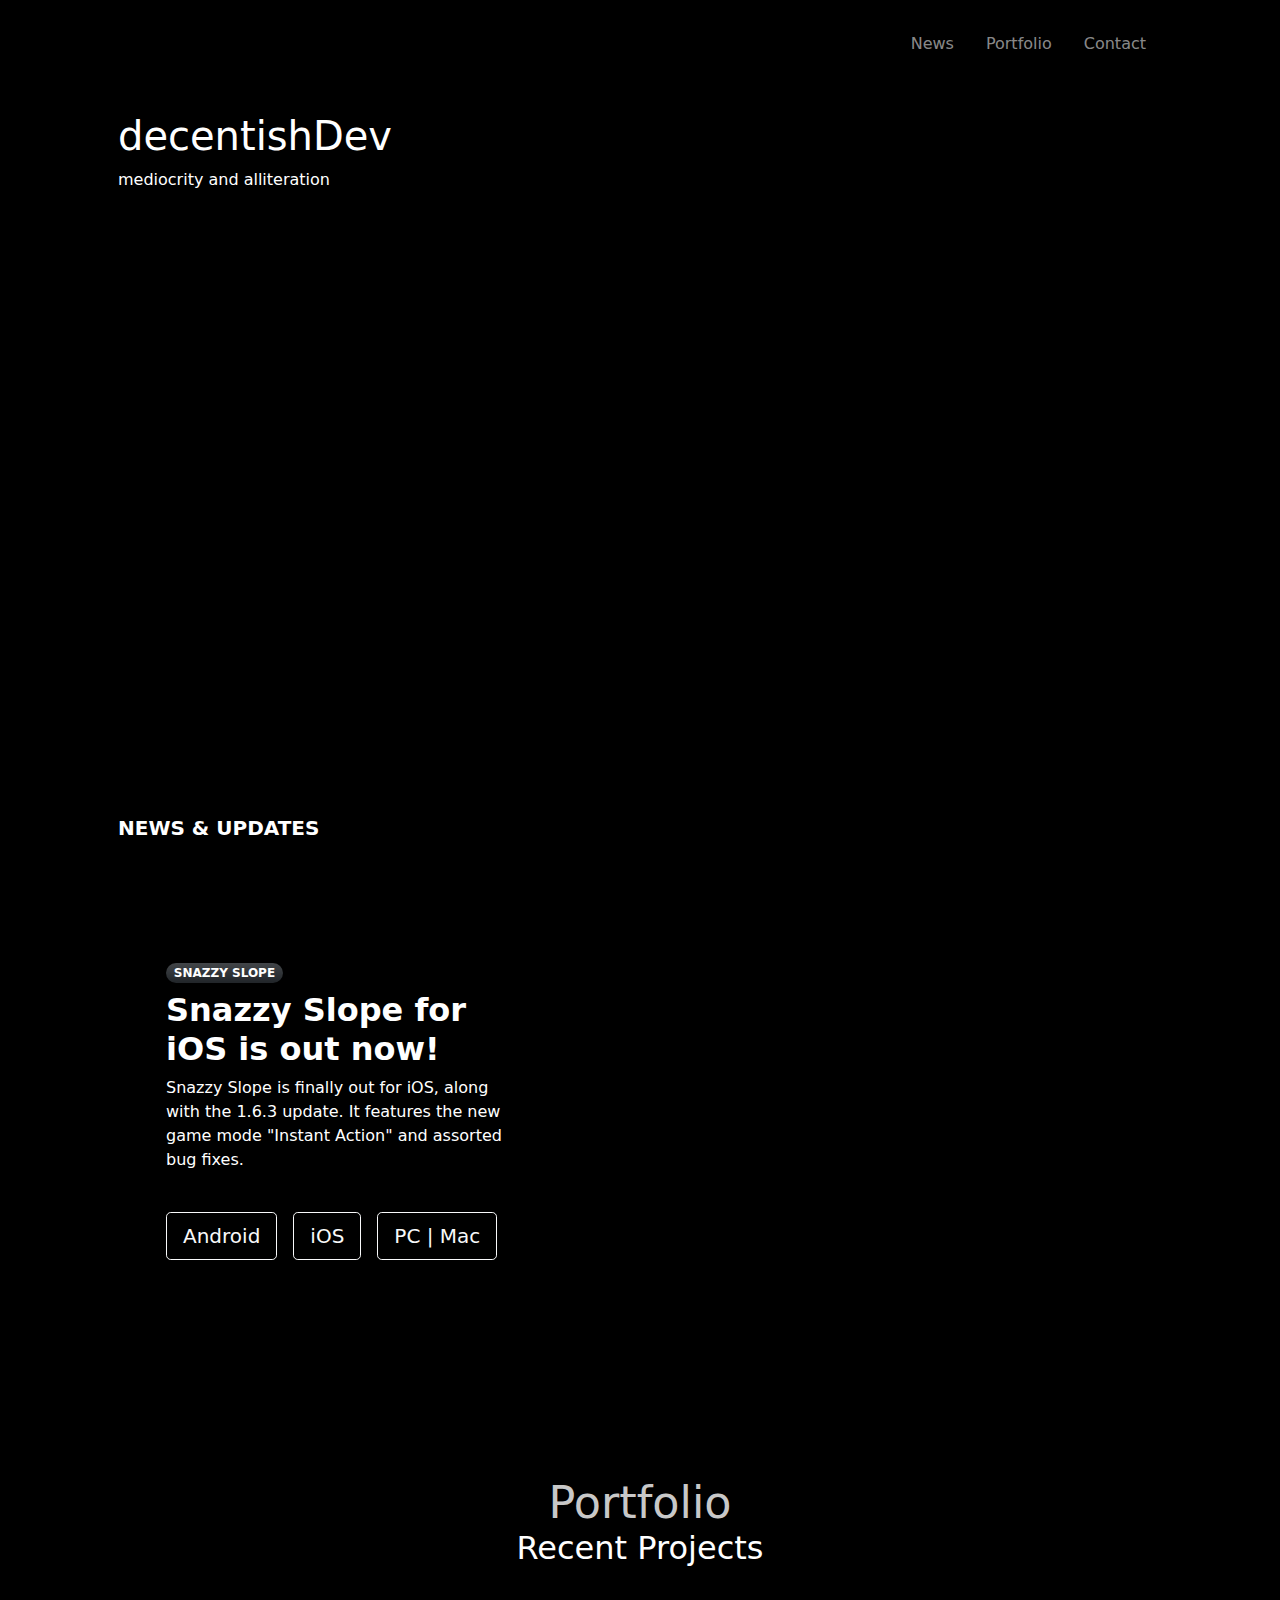
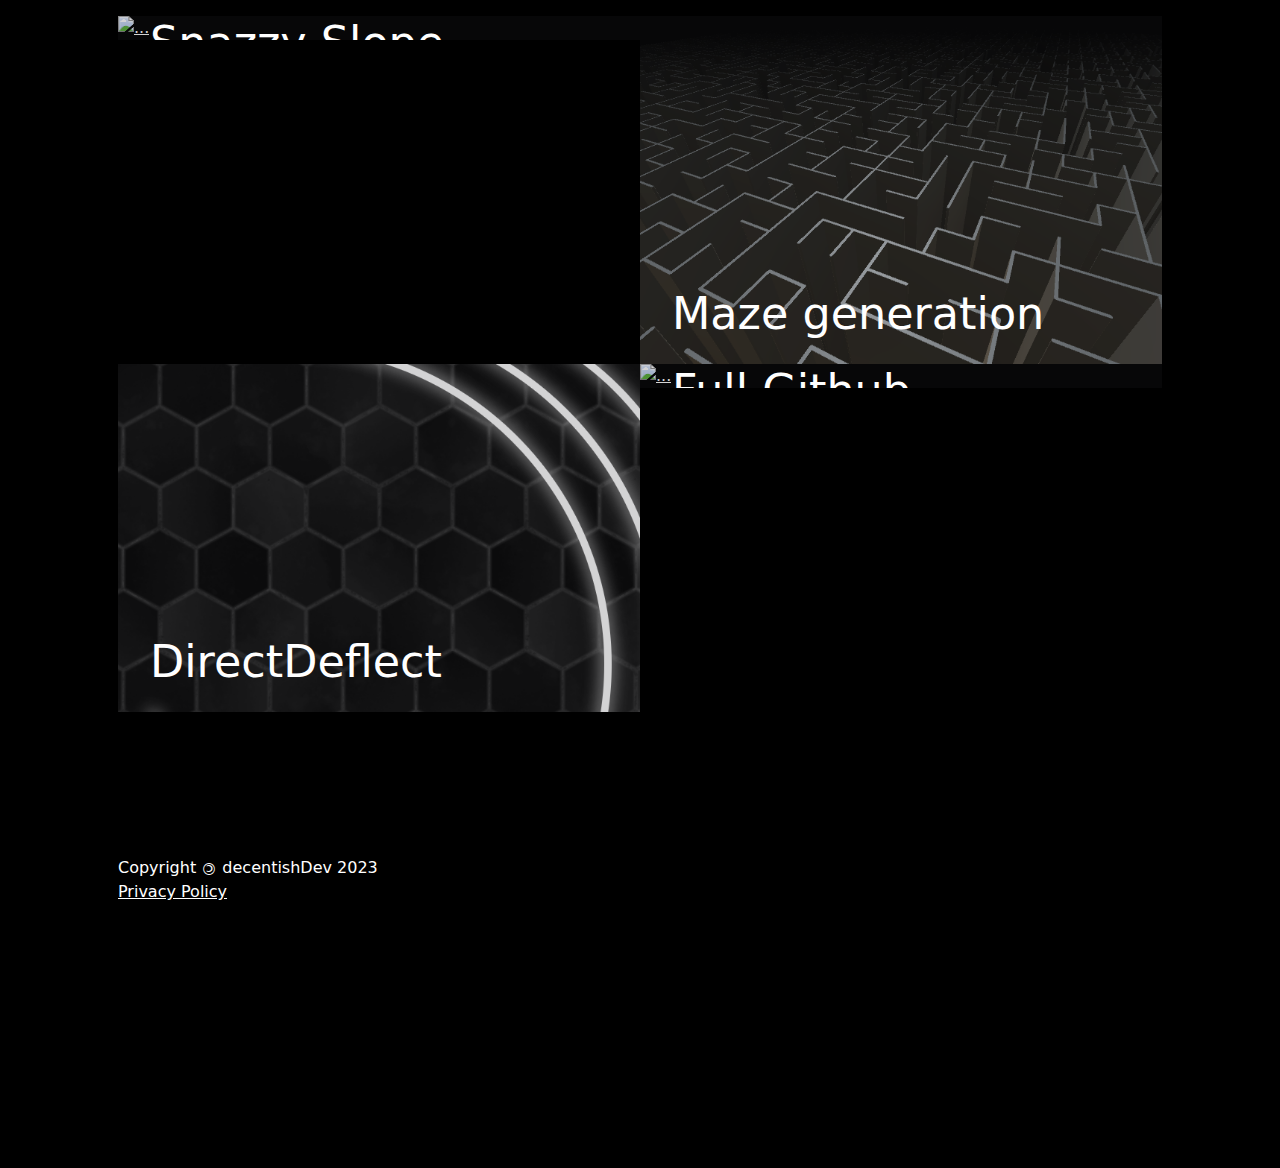
==== index.html @ ba3a97fc "consistent spacing" ====
<!DOCTYPE html>
<html lang="en">
    <head>
        <meta charset="utf-8" />
        <meta name="viewport" content="width=device-width, initial-scale=1, shrink-to-fit=no" />
        <meta name="description" content="" />
        <meta name="author" content="" />
        <title>decentishDev</title>
        <!-- Favicon-->
        <link rel="icon" type="image/x-icon" href="assets/favicon.ico" />
        <!-- Core theme CSS (includes Bootstrap)-->
        <link href="styles.css" rel="stylesheet" />
        <!-- Font Awesome icons (free version)-->
        <script src="https://use.fontawesome.com/releases/v5.15.4/js/all.js" crossorigin="anonymous"></script>
        <!-- Google fonts-->
        <link rel="preconnect" href="https://fonts.gstatic.com" />
        <link href="https://fonts.googleapis.com/css2?family=Tinos:ital,wght@0,400;0,700;1,400;1,700&amp;display=swap" rel="stylesheet" />
        <link href="https://fonts.googleapis.com/css2?family=DM+Sans:ital,wght@0,400;0,500;0,700;1,400;1,500;1,700&amp;display=swap" rel="stylesheet" />
    </head>
    <body>
        <!-- Navigation-->
        <!-- Navigation-->
        <nav class="navbar navbar-expand-lg navbar-dark" id="mainNav">
            <div class="container px-4 px-lg-5">
                <button class="navbar-toggler" type="button" data-bs-toggle="collapse" data-bs-target="#navbarResponsive" aria-controls="navbarResponsive" aria-expanded="false" aria-label="Toggle navigation">
                    Menu
                    <i class="fas fa-bars"></i>
                </button>
                <div class="collapse navbar-collapse" id="navbarResponsive">
                    <ul class="navbar-nav ms-auto py-4 py-lg-0">
                        <li class="nav-item"><a class="nav-link px-lg-3 py-3 py-lg-4" href="#news">News</a></li>
                        <li class="nav-item"><a class="nav-link px-lg-3 py-3 py-lg-4" href="#portfolio">Portfolio</a></li>
                        <li class="nav-item"><a class="nav-link px-lg-3 py-3 py-lg-4" href="contact">Contact</a></li>
                    </ul>
                </div>
            </div>
        </nav>
        <!-- Page Content-->
        <section id="About">
            <div class="container px-4 px-lg-5">
                <div class="row gx-4 gx-lg-5">
                    <div class="col-lg-6">
                        <h1 class="mt-4" >decentishDev</h1>
                        <p>mediocrity and alliteration</p>
                    </div>
                    <div class="social-icons">
                        <a class="social-icon" href="https://github.com/decentishDev"><i class="fab fa-github"></i></a>
                        <a class="social-icon" style="padding-left:5px;" href="https://decentishdev.itch.io"><i class="fab fa-itch-io"></i></a>
                        <a class="social-icon" style="padding-left:5px;" href="https://discord.gg/v6dycN6aqw"><i class="fab fa-discord"></i></a>
                        <a class="social-icon" style="padding-left:5px;" href="https://play.google.com/store/apps/dev?id=8345655985067749999"><i class="fab fa-google-play"></i></a>
                    </div>
                </div>
            </div>
        </section>
        <br>
        <br>
        <br>
        <br>
        <br>
        <br>
        <br>
        <br>
        <br>
        <br>
        <div id="quote-container">
            <h1 id="quote-text"></h1>
            <br>
            <p id="quote-author"></p>
        </div>
        <br>
        <br>
        <br>
        <br>
        <br>
        <br>
        <br>
        <br>
        <br>
        <br>
        <section id="news" class="py-5">
            <div class="container px-5">
                <h1 class="fw-bolder fs-5 mb-4">NEWS & UPDATES</h1>
                <div class="card border-0 shadow rounded-3 overflow-hidden">
                    <div class="card-body p-0">
                        <div class="row gx-0">
                            <div class="col-lg-6 col-xl-5 py-lg-5">
                                <div class="p-4 p-md-5">
                                    <div class="badge bg-dark bg-gradient rounded-pill mb-2">SNAZZY SLOPE</div>
                                    <div class="h2 fw-bolder">Snazzy Slope for iOS is out now!</div>
                                    <p>Snazzy Slope is finally out for iOS, along with the 1.6.3 update. It features the new game mode "Instant Action" and assorted bug fixes.</p>
                                    <br>
                                    <div class="d-grid gap-3 d-sm-flex justify-content-sm-center justify-content-xl-start">
                                        <a class="btn btn-outline-light btn-lg px-3" href="https://play.google.com/store/apps/details?id=com.DecentishDev.SnazzySlope&hl=en_US&gl=US">Android</a>
                                        <a class="btn btn-outline-light btn-lg px-3" href="https://apps.apple.com/app/id6446057923">iOS</a>
                                        <a class="btn btn-outline-light btn-lg px-3" href="https://decentishdev.itch.io/snazzy-slope">PC | Mac</a>
                                    </div>
                                </div>
                            </div>
                            <div class="col-lg-6 col-xl-7"><div class="bg-featured-blog" style="background-image: url('assets/thumbnailSnazzySlope.png')"></div></div>
                        </div>
                    </div>
                </div>
            </div>
        </section>
        <br>
        <br>
        <br>
        <!-- Portfolio-->
        <section class="content-section" id="portfolio">
            <div class="container px-4 px-lg-5">
                <div class="content-section-heading text-center">
                    <h3 class="text-secondary mb-0">Portfolio</h3>
                    <h2 class="mb-5">Recent Projects</h2>
                </div>
                <div class="row gx-0">
                    <div class="col-lg-6">
                        <a class="portfolio-item" href="snazzy-slope">
                            <div class="caption">
                                <div class="caption-content">
                                    <div class="h3">Snazzy Slope</div>
                                    <!-- <p class="mb-0">Race down a neon universe fueled by bright lights and synthwave while avoiding the many obstacles that stand in your path.</p> -->
                                </div>
                            </div>
                            <img class="img-fluid" src="assets/img/portfolio-1.jpg" alt="..." />
                        </a>
                    </div>
                    <div class="col-lg-6">
                        <a class="portfolio-item" href="maze-generation">
                            <div class="caption">
                                <div class="caption-content">
                                    <div class="h3">Maze generation</div>
                                    <!-- <p class="mb-0">Researching about maze generation using Kruskal's algorithm and translating it into a few different languages</p> -->
                                </div>
                            </div>
                            <img class="img-fluid" src="assets/img/portfolio-2.png" alt="..." />
                        </a>
                    </div>
                   <div class="col-lg-6">
                        <a class="portfolio-item" href="directdeflect">
                            <div class="caption">
                                <div class="caption-content">
                                    <div class="h3">DirectDeflect</div>
                                </div>
                            </div>
                            <img class="img-fluid" src="assets/img/portfolio-3.png" alt="..." />
                        </a>
                    </div>
                    <div class="col-lg-6">
                        <a class="portfolio-item" href="https://github.com/decentishDev">
                            <div class="caption">
                                <div class="caption-content">
                                    <div class="h3">Full Github</div>
                                </div>
                            </div>
                            <img class="img-fluid" src="assets/img/portfolio-2.jpg" alt="..." />
                        </a>
                    </div>
                </div>
            </div>
        </section>
        <br>
        <br>
        <br>
        <br>
        <br>
        <br>
        <!-- Footer-->
        <section id="footer">
            <div class="container px-4 px-lg-5">
                <div class="row gx-4 gx-lg-5">
                    <div class="col-lg-4">
                        <a>Copyright <span class="copyleft"></span> decentishDev 2023</a>
                        <br>
                        <a href="privacy-policy">Privacy Policy</a>
                    </div>
                    <div class="social-icons">
                        <a class="social-icon" href="https://github.com/decentishDev"><i class="fab fa-github"></i></a>
                        <a class="social-icon" style="padding-left:5px;" href="https://decentishdev.itch.io"><i class="fab fa-itch-io"></i></a>
                        <a class="social-icon" style="padding-left:5px;" href="https://discord.gg/v6dycN6aqw"><i class="fab fa-discord"></i></a>
                        <a class="social-icon" style="padding-left:5px;" href="https://play.google.com/store/apps/dev?id=8345655985067749999"><i class="fab fa-google-play"></i></a>
                    </div>
                </div>
            </div>
        </section>
        <br>
        <br>
        <br>
        <br>
        <br>
        <br>
        <br>
        <br>
        <br>
        <br>
        
        <!-- Bootstrap core JS-->
        <script src="https://cdn.jsdelivr.net/npm/bootstrap@5.1.3/dist/js/bootstrap.bundle.min.js"></script>
        <!-- Core theme JS-->
        <script src="js/scripts.js"></script>
    </body>
</html>
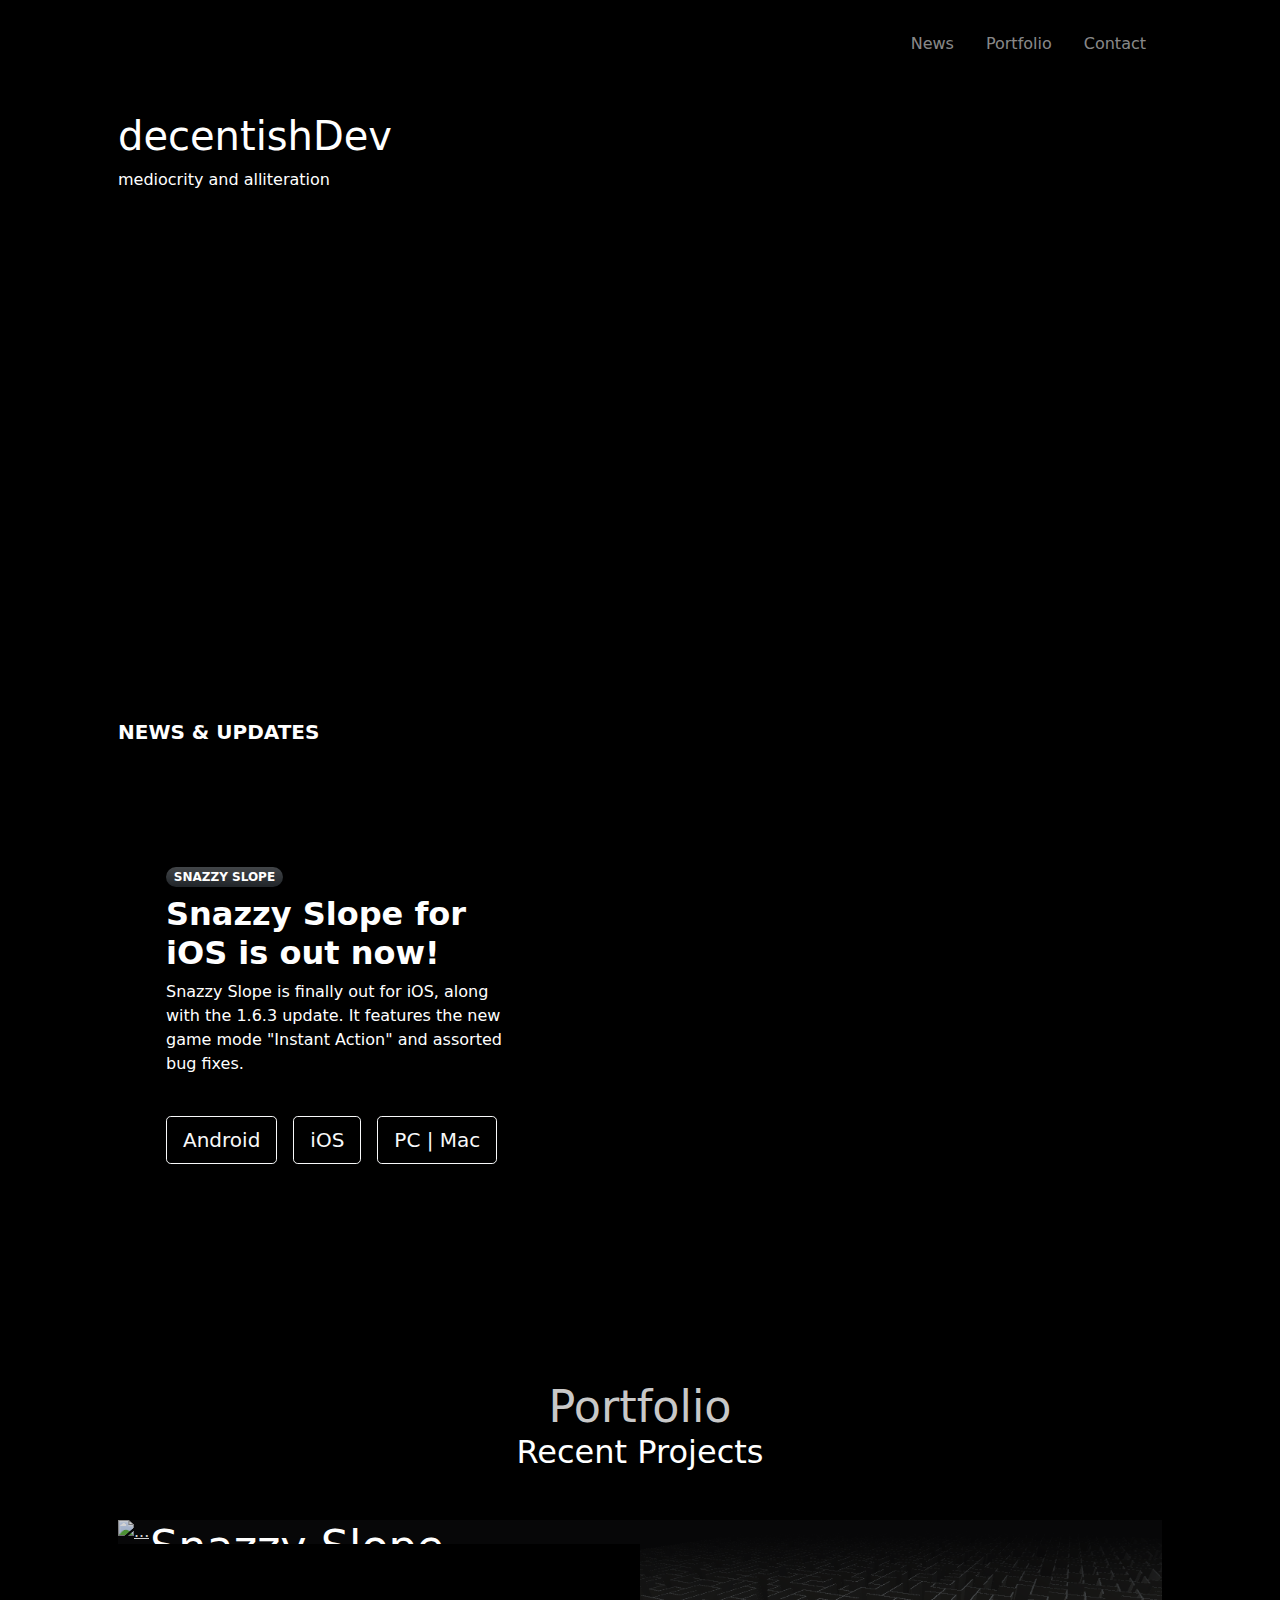
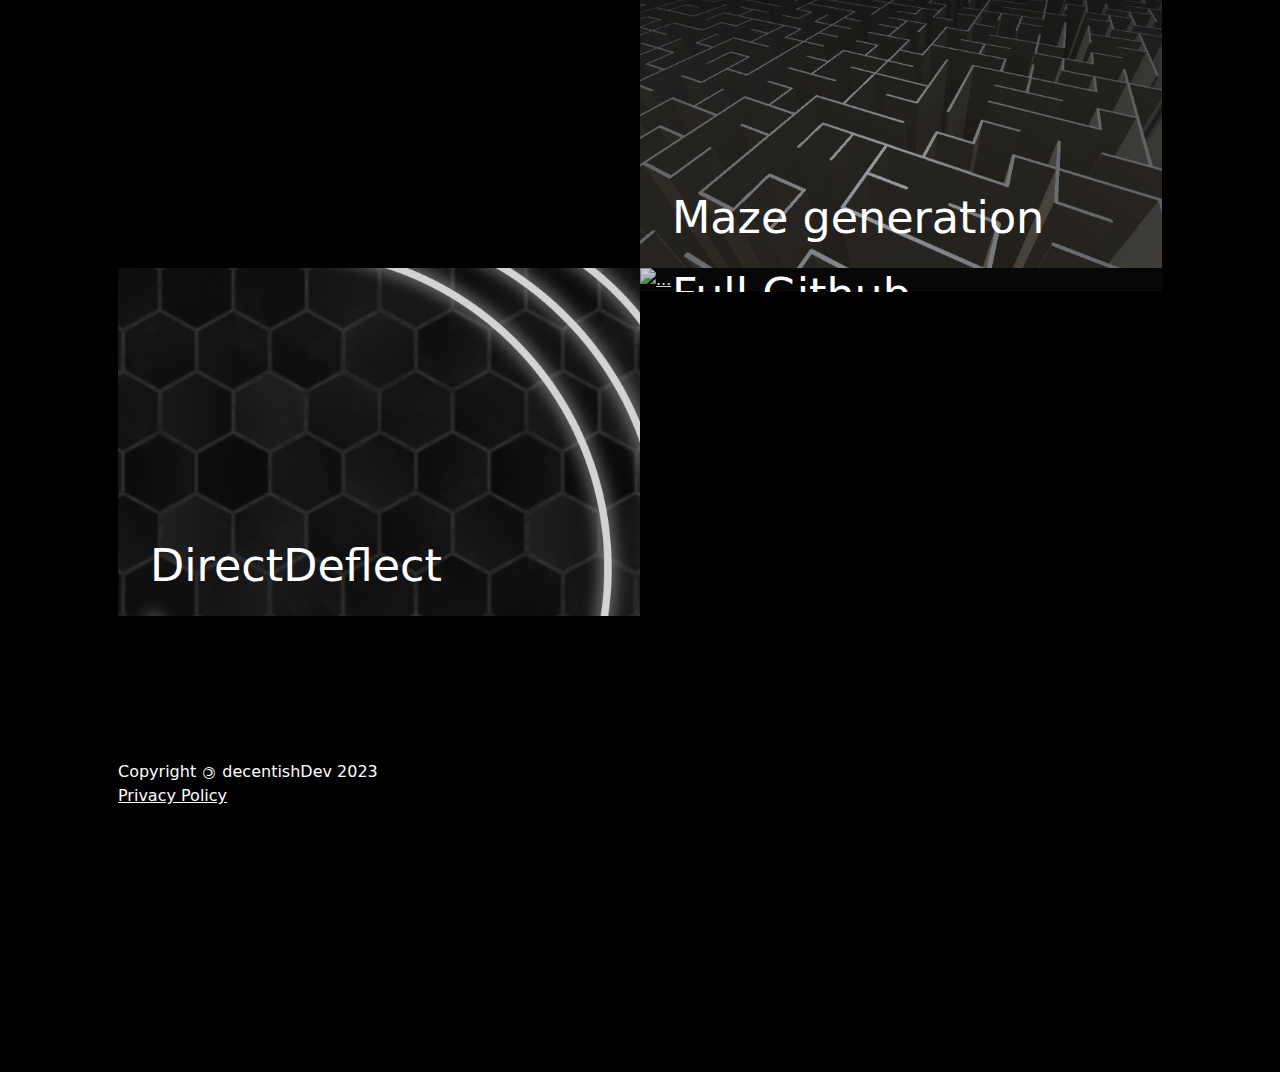
==== commit 0f91fa0e: "typing the quote effect" ====
--- a/index.html
+++ b/index.html
@@ -60,15 +60,11 @@
         <br>
         <br>
         <br>
-        <br>
-        <br>
         <div id="quote-container">
             <h1 id="quote-text"></h1>
             <br>
             <p id="quote-author"></p>
         </div>
-        <br>
-        <br>
         <br>
         <br>
         <br>
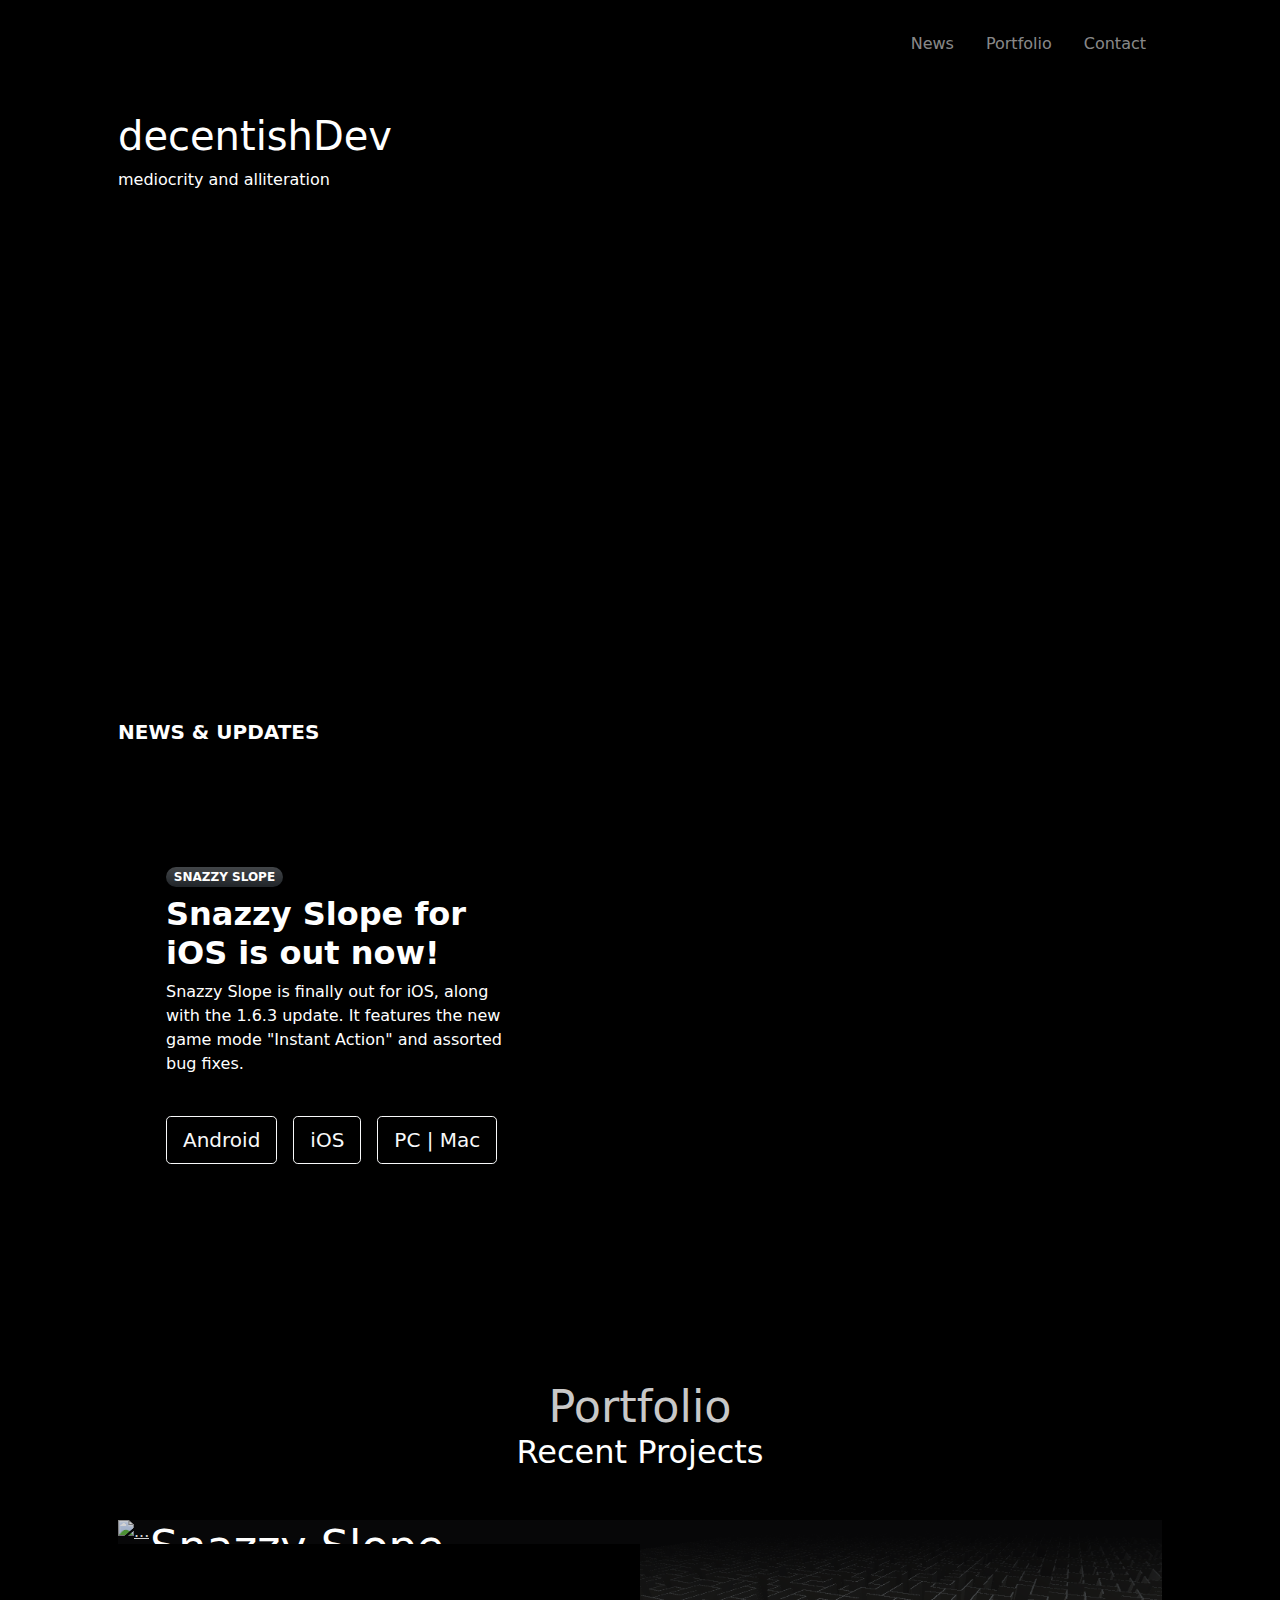
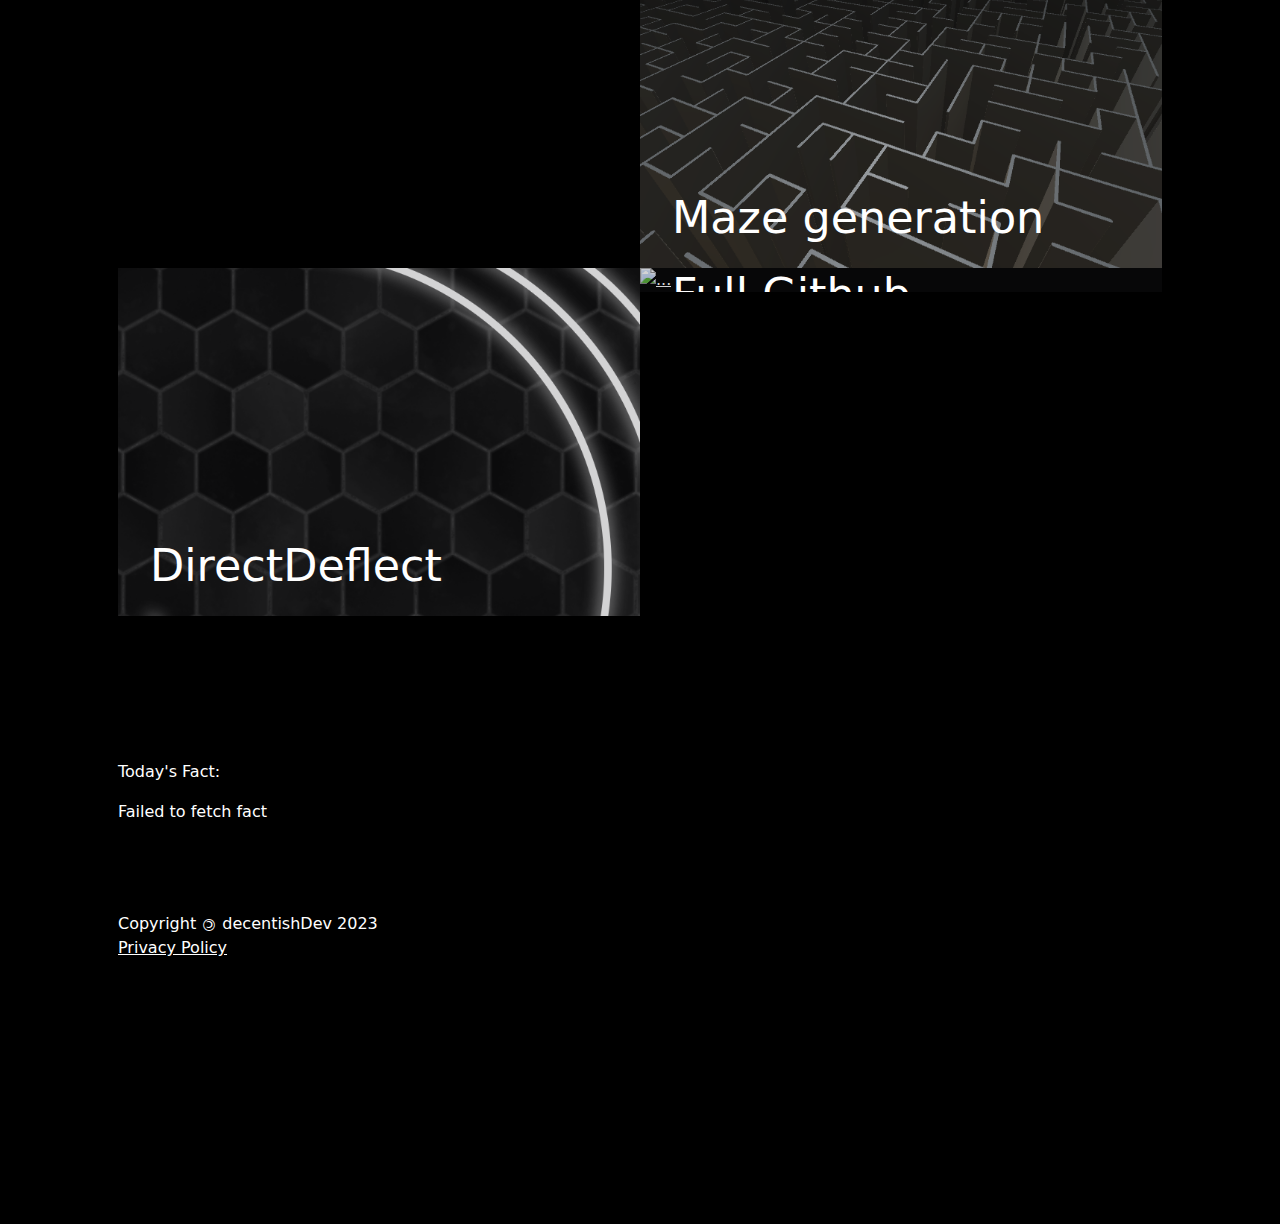
==== commit 6f2422b1: "adding daily fact" ====
--- a/index.html
+++ b/index.html
@@ -165,6 +165,13 @@
             <div class="container px-4 px-lg-5">
                 <div class="row gx-4 gx-lg-5">
                     <div class="col-lg-4">
+                        <div id="fact-container">
+                            <p>Today's Fact:</p>
+                            <p id="fact"></p>
+                        </div>
+                        <br>
+                        <br>
+                        <br>
                         <a>Copyright <span class="copyleft"></span> decentishDev 2023</a>
                         <br>
                         <a href="privacy-policy">Privacy Policy</a>
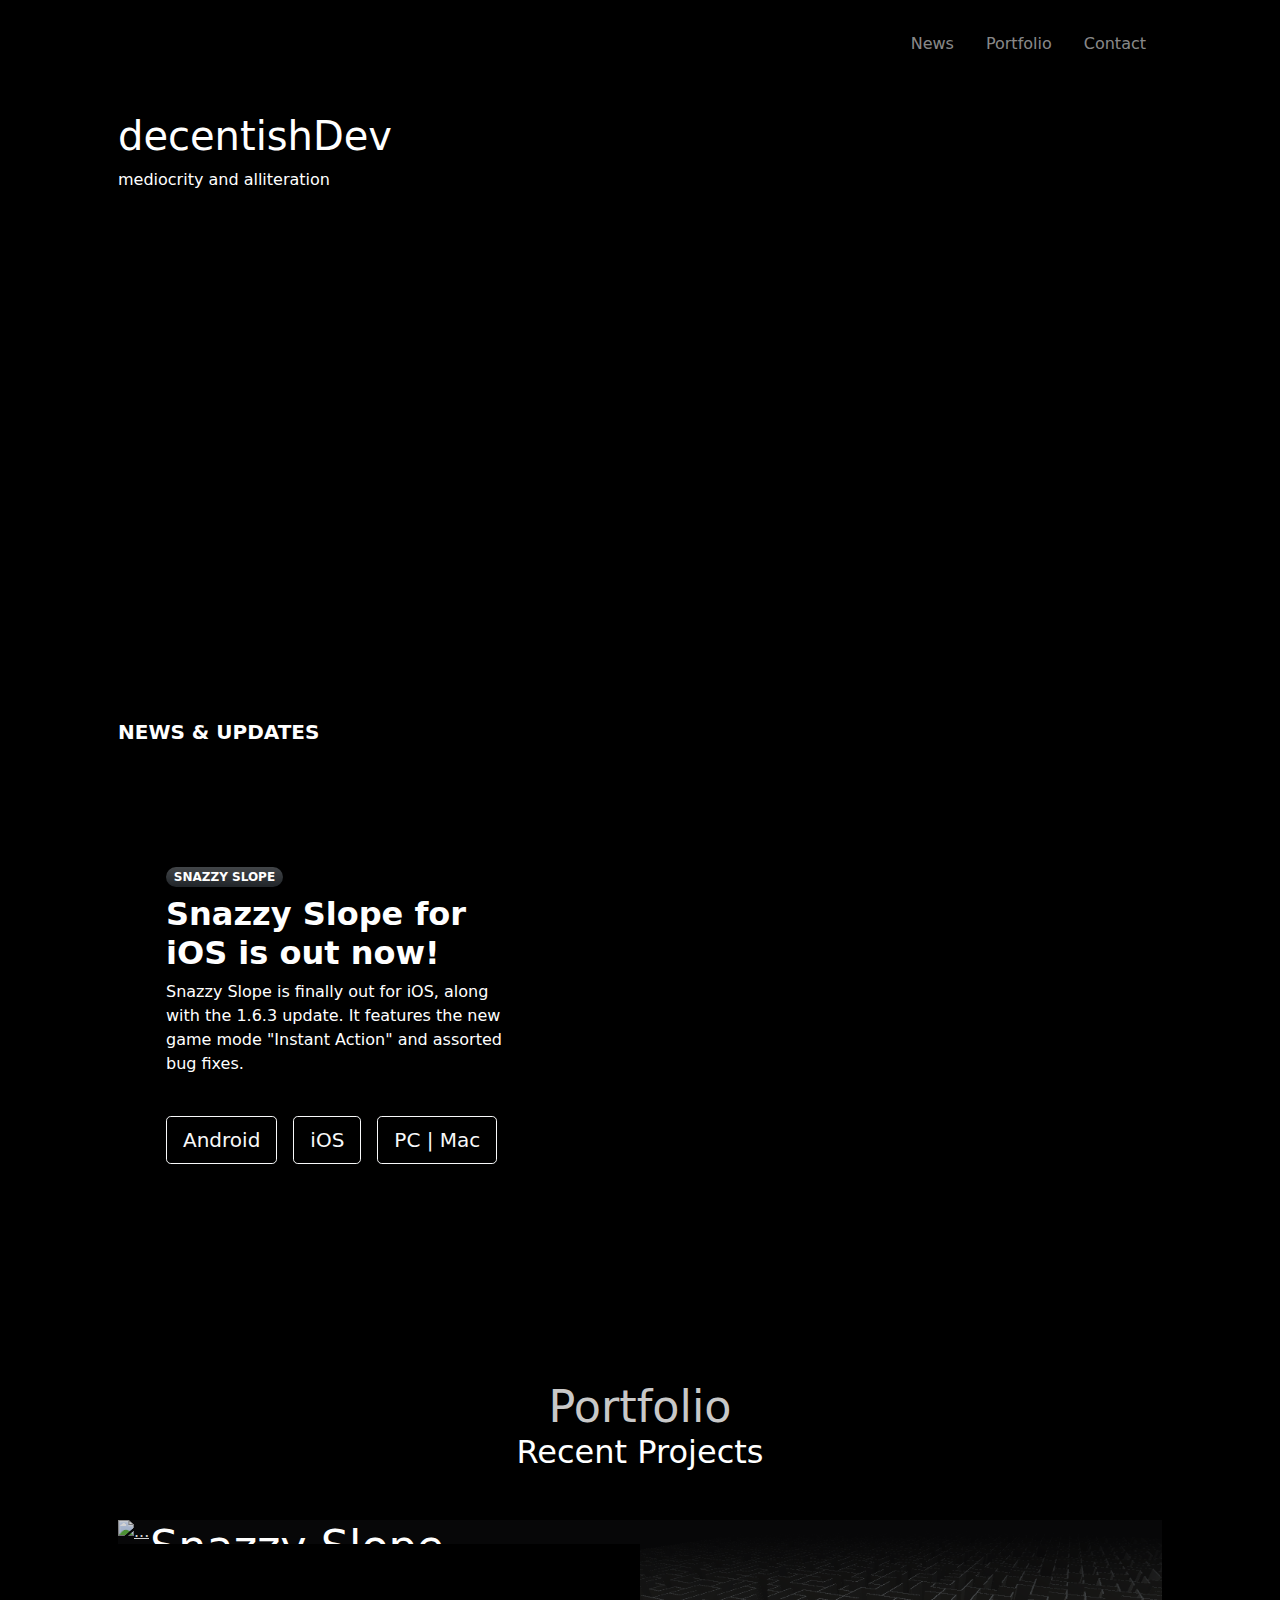
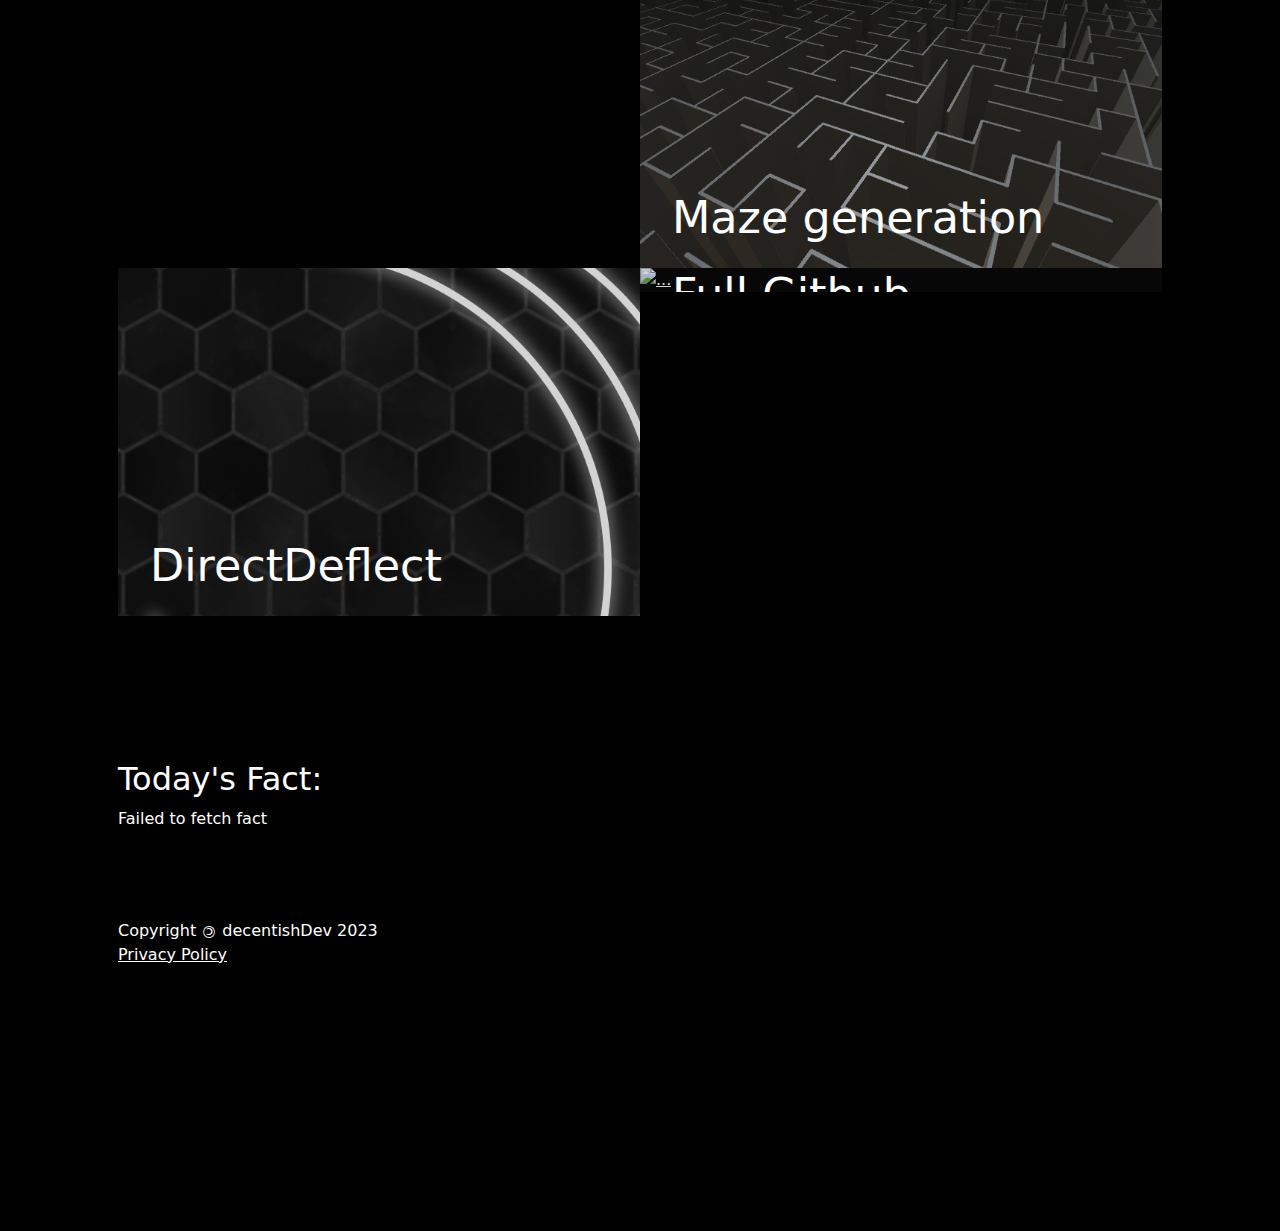
==== commit cbb069f0: "bigger title text for the daily fact" ====
--- a/index.html
+++ b/index.html
@@ -166,7 +166,7 @@
                 <div class="row gx-4 gx-lg-5">
                     <div class="col-lg-4">
                         <div id="fact-container">
-                            <p>Today's Fact:</p>
+                            <h2>Today's Fact:</h2>
                             <p id="fact"></p>
                         </div>
                         <br>
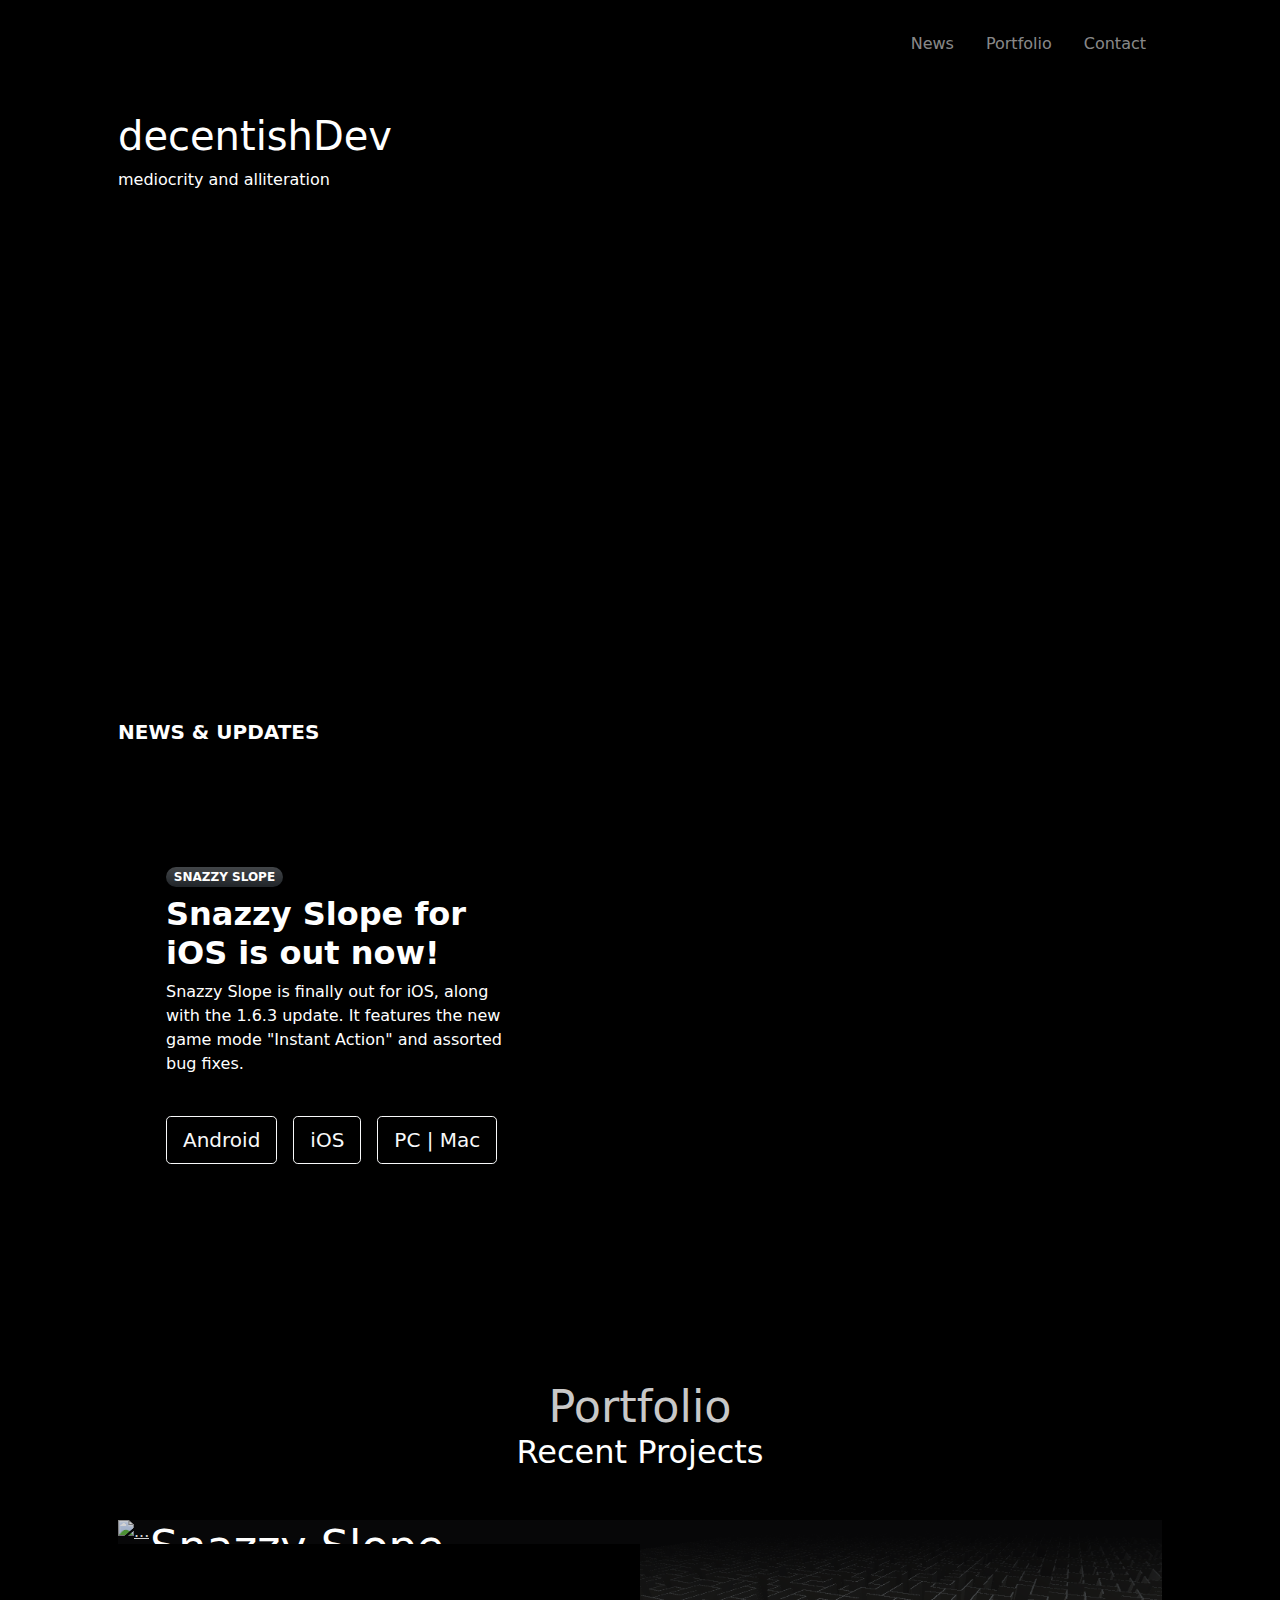
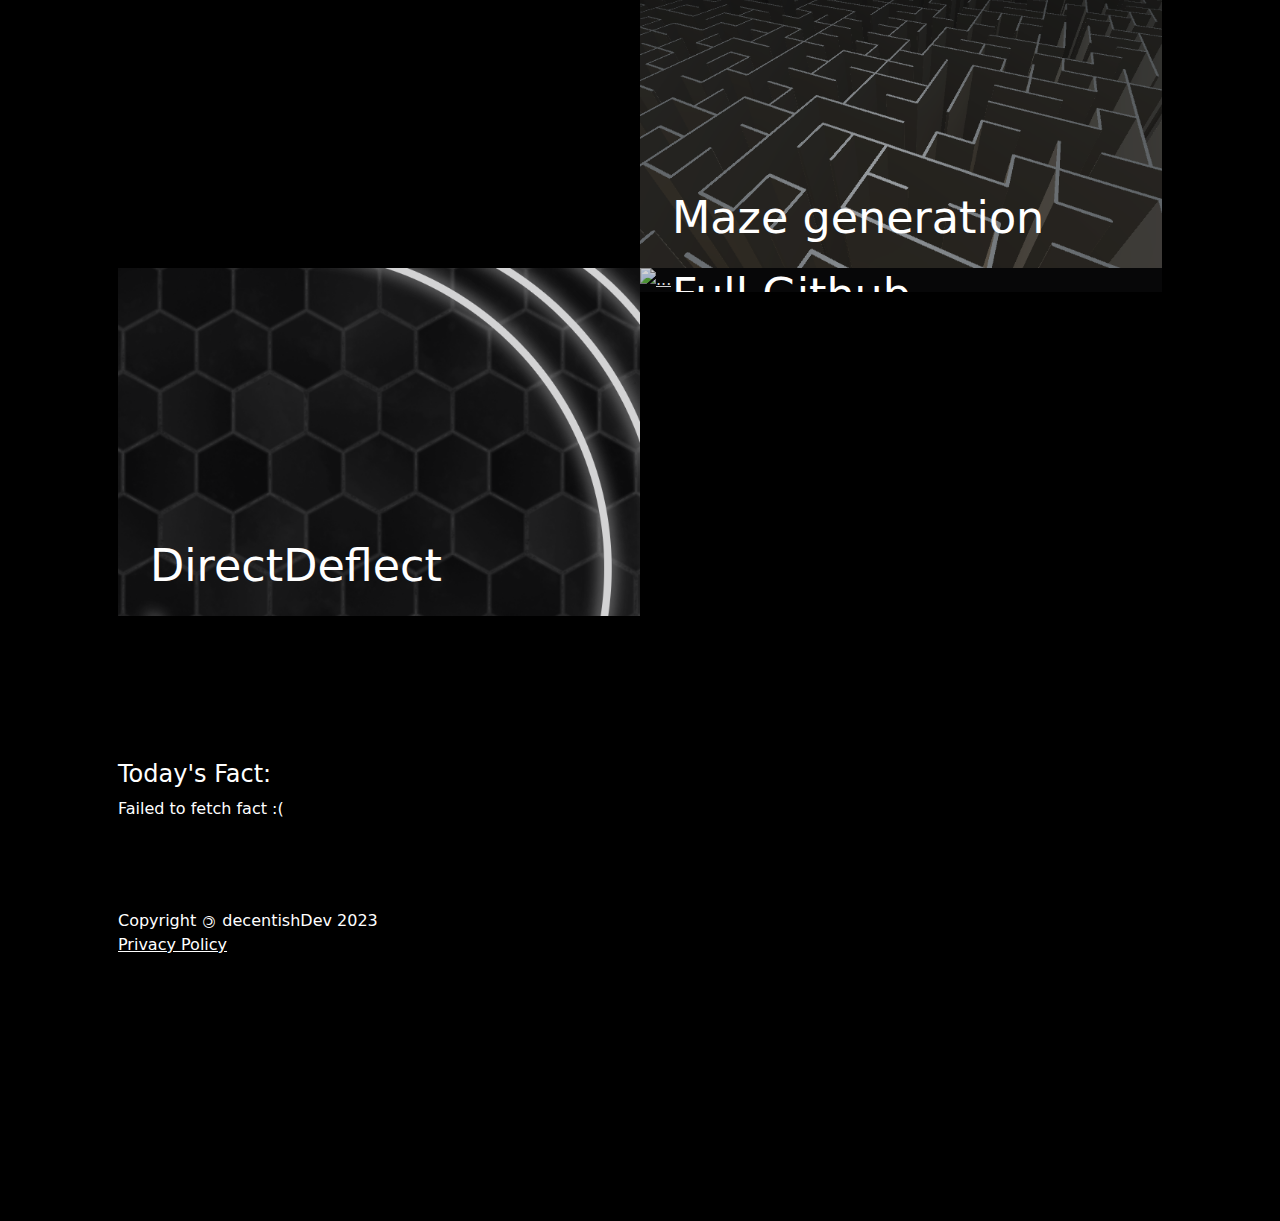
==== commit bec21b7d: "making daily fact better" ====
--- a/index.html
+++ b/index.html
@@ -166,7 +166,7 @@
                 <div class="row gx-4 gx-lg-5">
                     <div class="col-lg-4">
                         <div id="fact-container">
-                            <h2>Today's Fact:</h2>
+                            <h4>Today's Fact:</h4>
                             <p id="fact"></p>
                         </div>
                         <br>
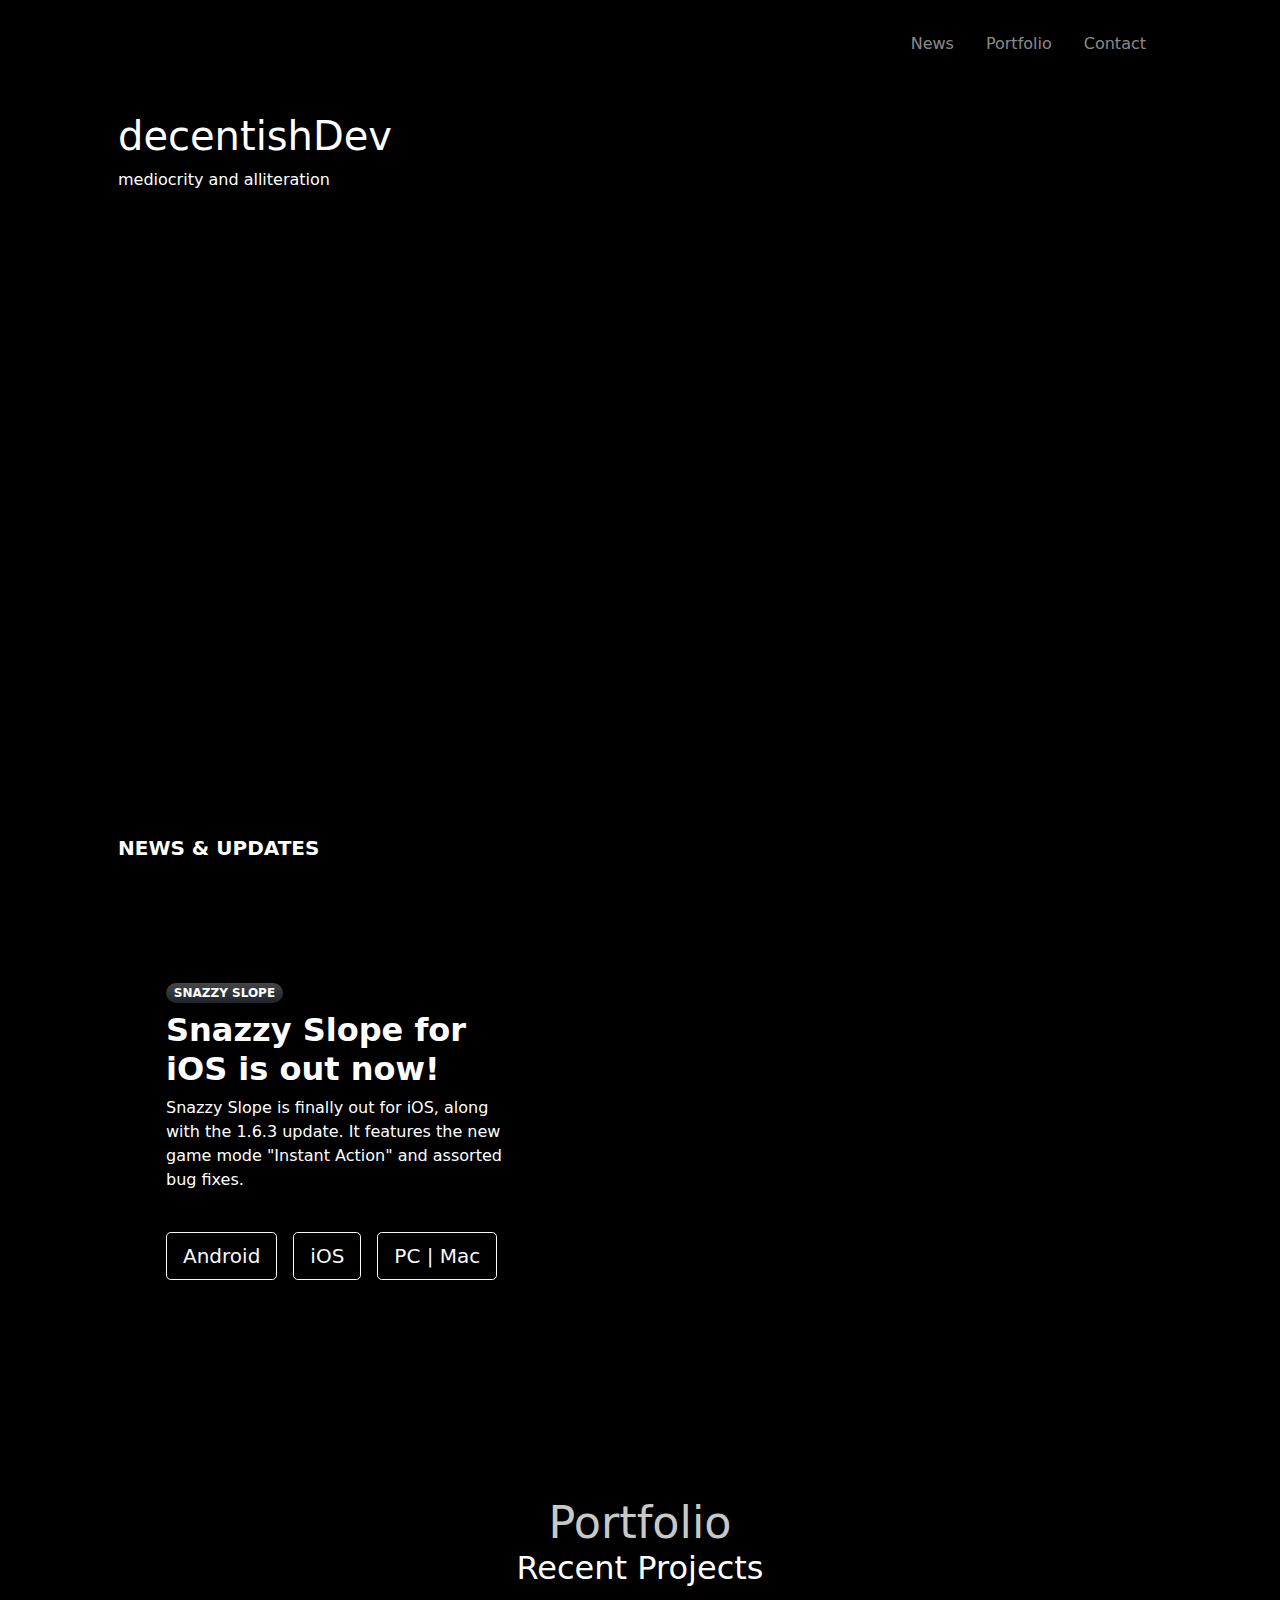
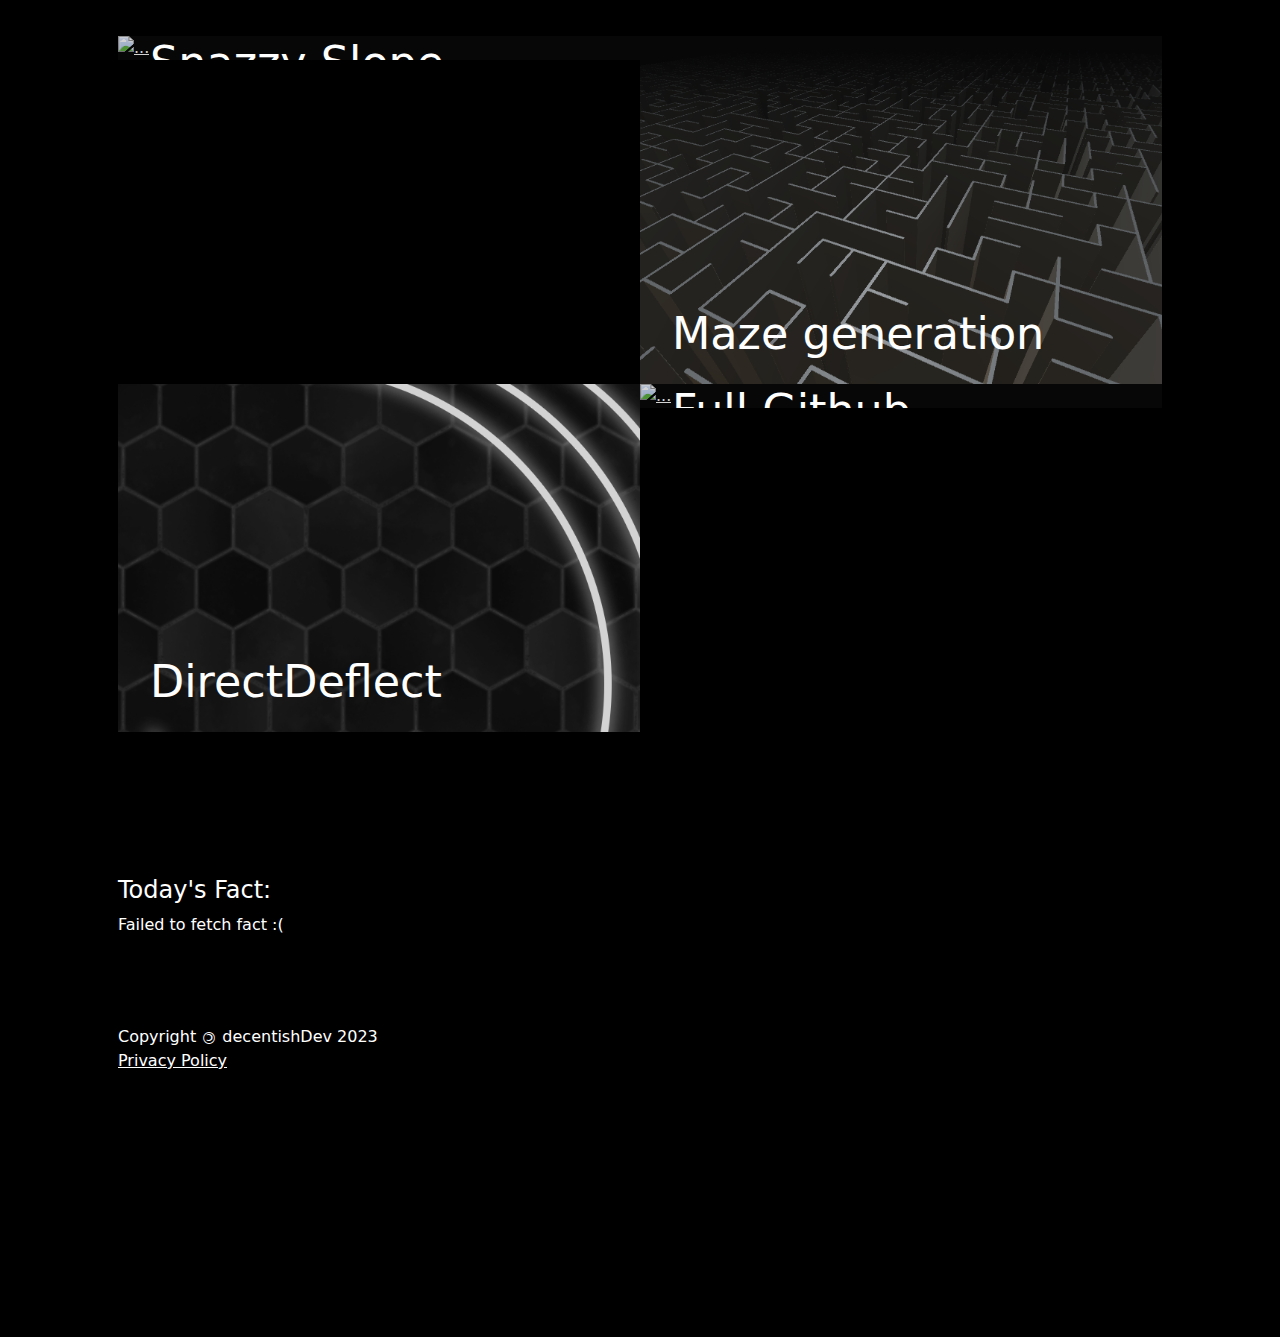
==== commit 6377dcae: "better spacing" ====
--- a/index.html
+++ b/index.html
@@ -52,31 +52,15 @@
                 </div>
             </div>
         </section>
-        <br>
-        <br>
-        <br>
-        <br>
-        <br>
-        <br>
-        <br>
-        <br>
         <div id="quote-container">
             <h1 id="quote-text"></h1>
             <br>
             <p id="quote-author"></p>
         </div>
-        <br>
-        <br>
-        <br>
-        <br>
-        <br>
-        <br>
-        <br>
-        <br>
         <section id="news" class="py-5">
             <div class="container px-5">
                 <h1 class="fw-bolder fs-5 mb-4">NEWS & UPDATES</h1>
-                <div class="card border-0 shadow rounded-3 overflow-hidden">
+                <div class="card border-0 shadow overflow-hidden">
                     <div class="card-body p-0">
                         <div class="row gx-0">
                             <div class="col-lg-6 col-xl-5 py-lg-5">
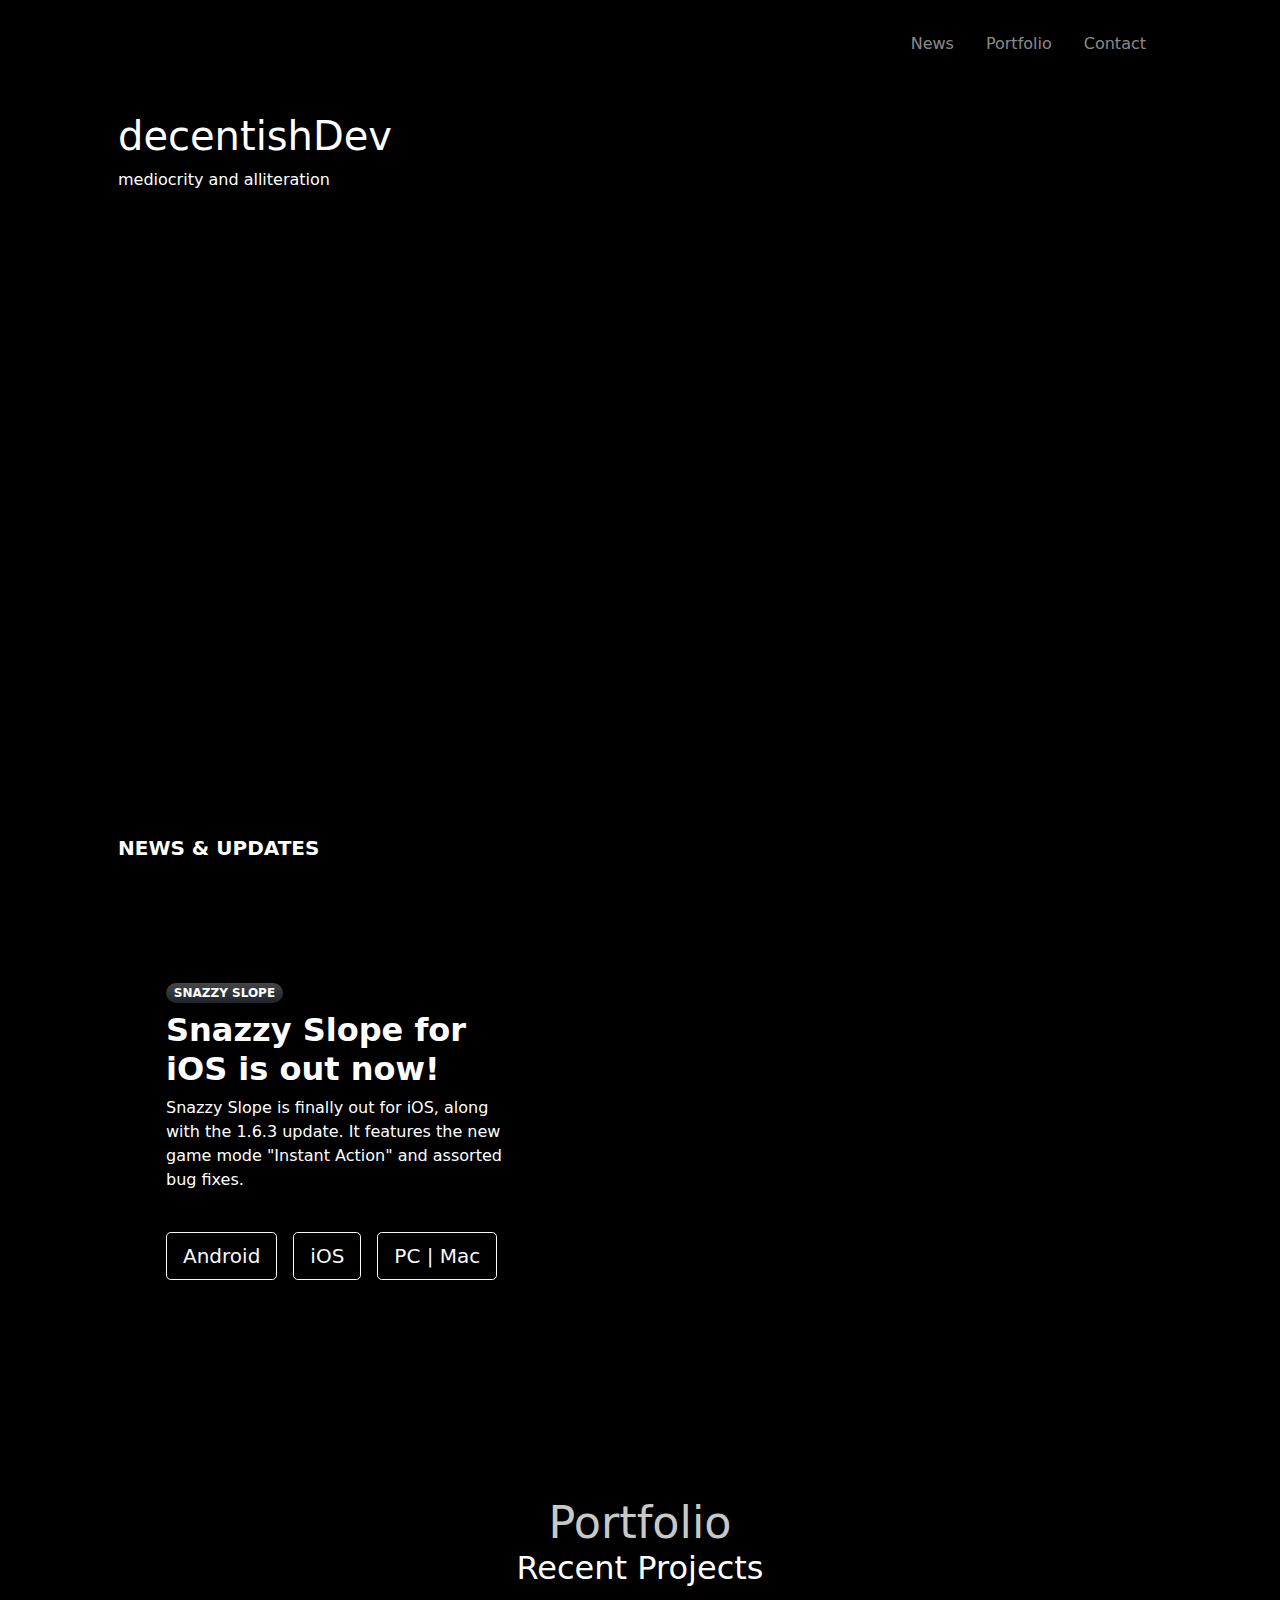
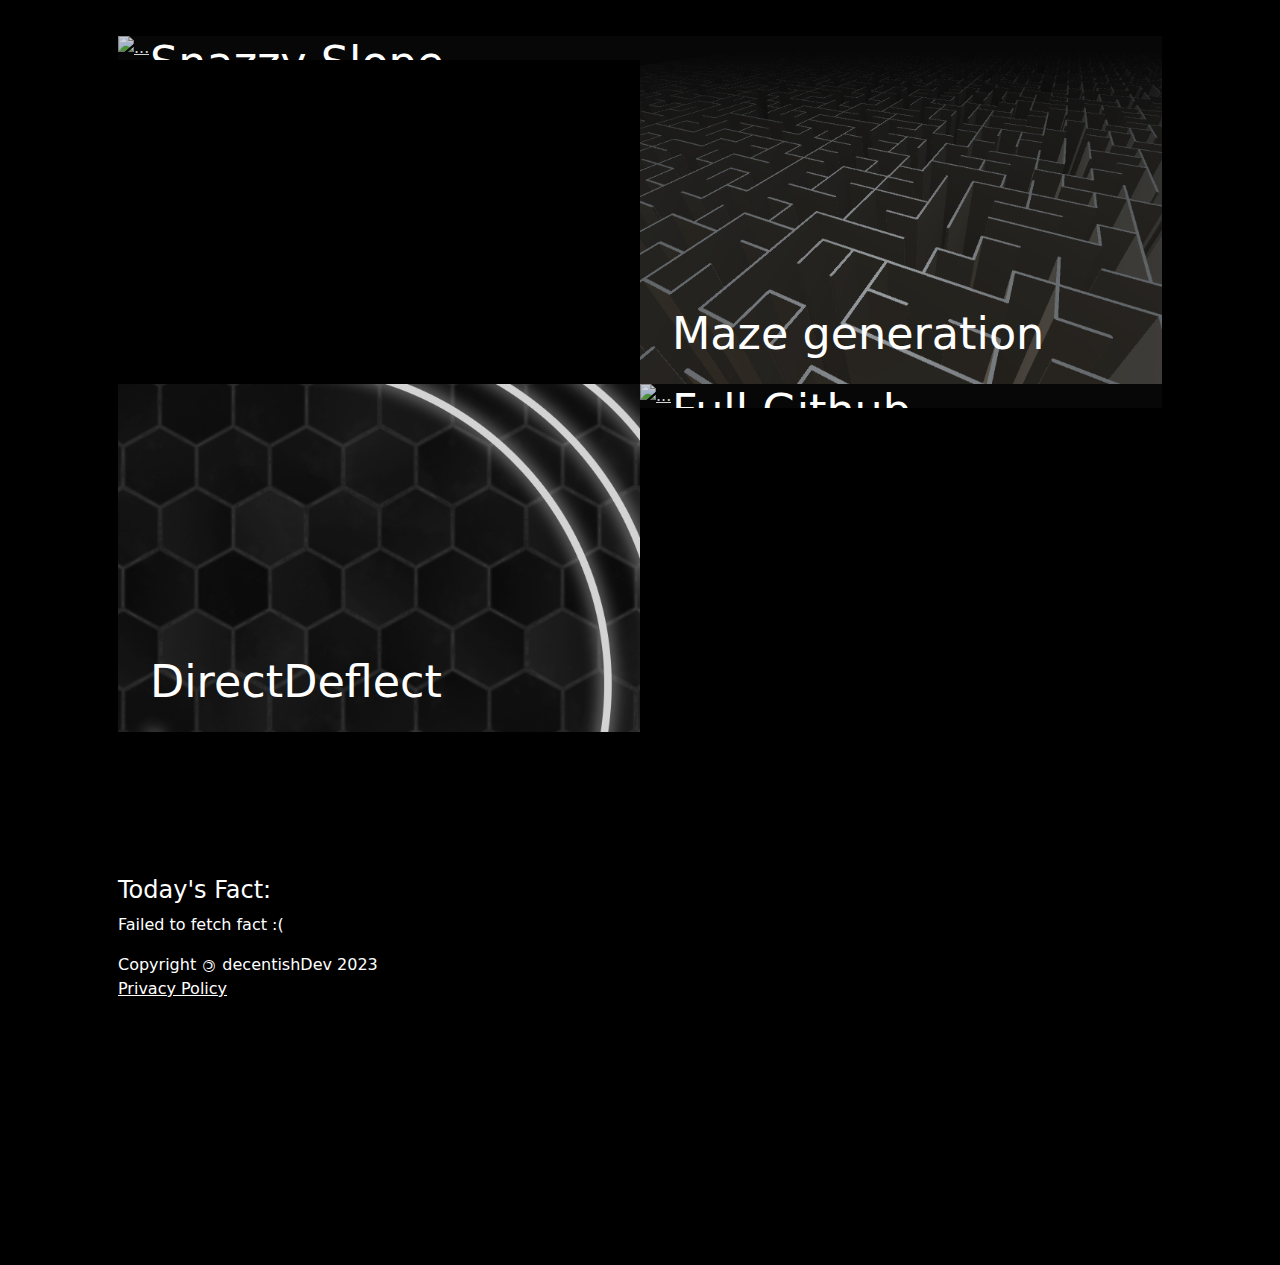
==== commit c095ce60: "longer footer" ====
--- a/index.html
+++ b/index.html
@@ -148,18 +148,16 @@
         <section id="footer">
             <div class="container px-4 px-lg-5">
                 <div class="row gx-4 gx-lg-5">
-                    <div class="col-lg-4">
-                        <div id="fact-container">
-                            <h4>Today's Fact:</h4>
-                            <p id="fact"></p>
-                        </div>
-                        <br>
-                        <br>
-                        <br>
-                        <a>Copyright <span class="copyleft"></span> decentishDev 2023</a>
-                        <br>
-                        <a href="privacy-policy">Privacy Policy</a>
+                    <div id="fact-container">
+                        <h4>Today's Fact:</h4>
+                        <p id="fact"></p>
                     </div>
+                    <br>
+                    <br>
+                    <br>
+                    <a>Copyright <span class="copyleft"></span> decentishDev 2023</a>
+                    <br>
+                    <a href="privacy-policy">Privacy Policy</a>
                     <div class="social-icons">
                         <a class="social-icon" href="https://github.com/decentishDev"><i class="fab fa-github"></i></a>
                         <a class="social-icon" style="padding-left:5px;" href="https://decentishdev.itch.io"><i class="fab fa-itch-io"></i></a>
